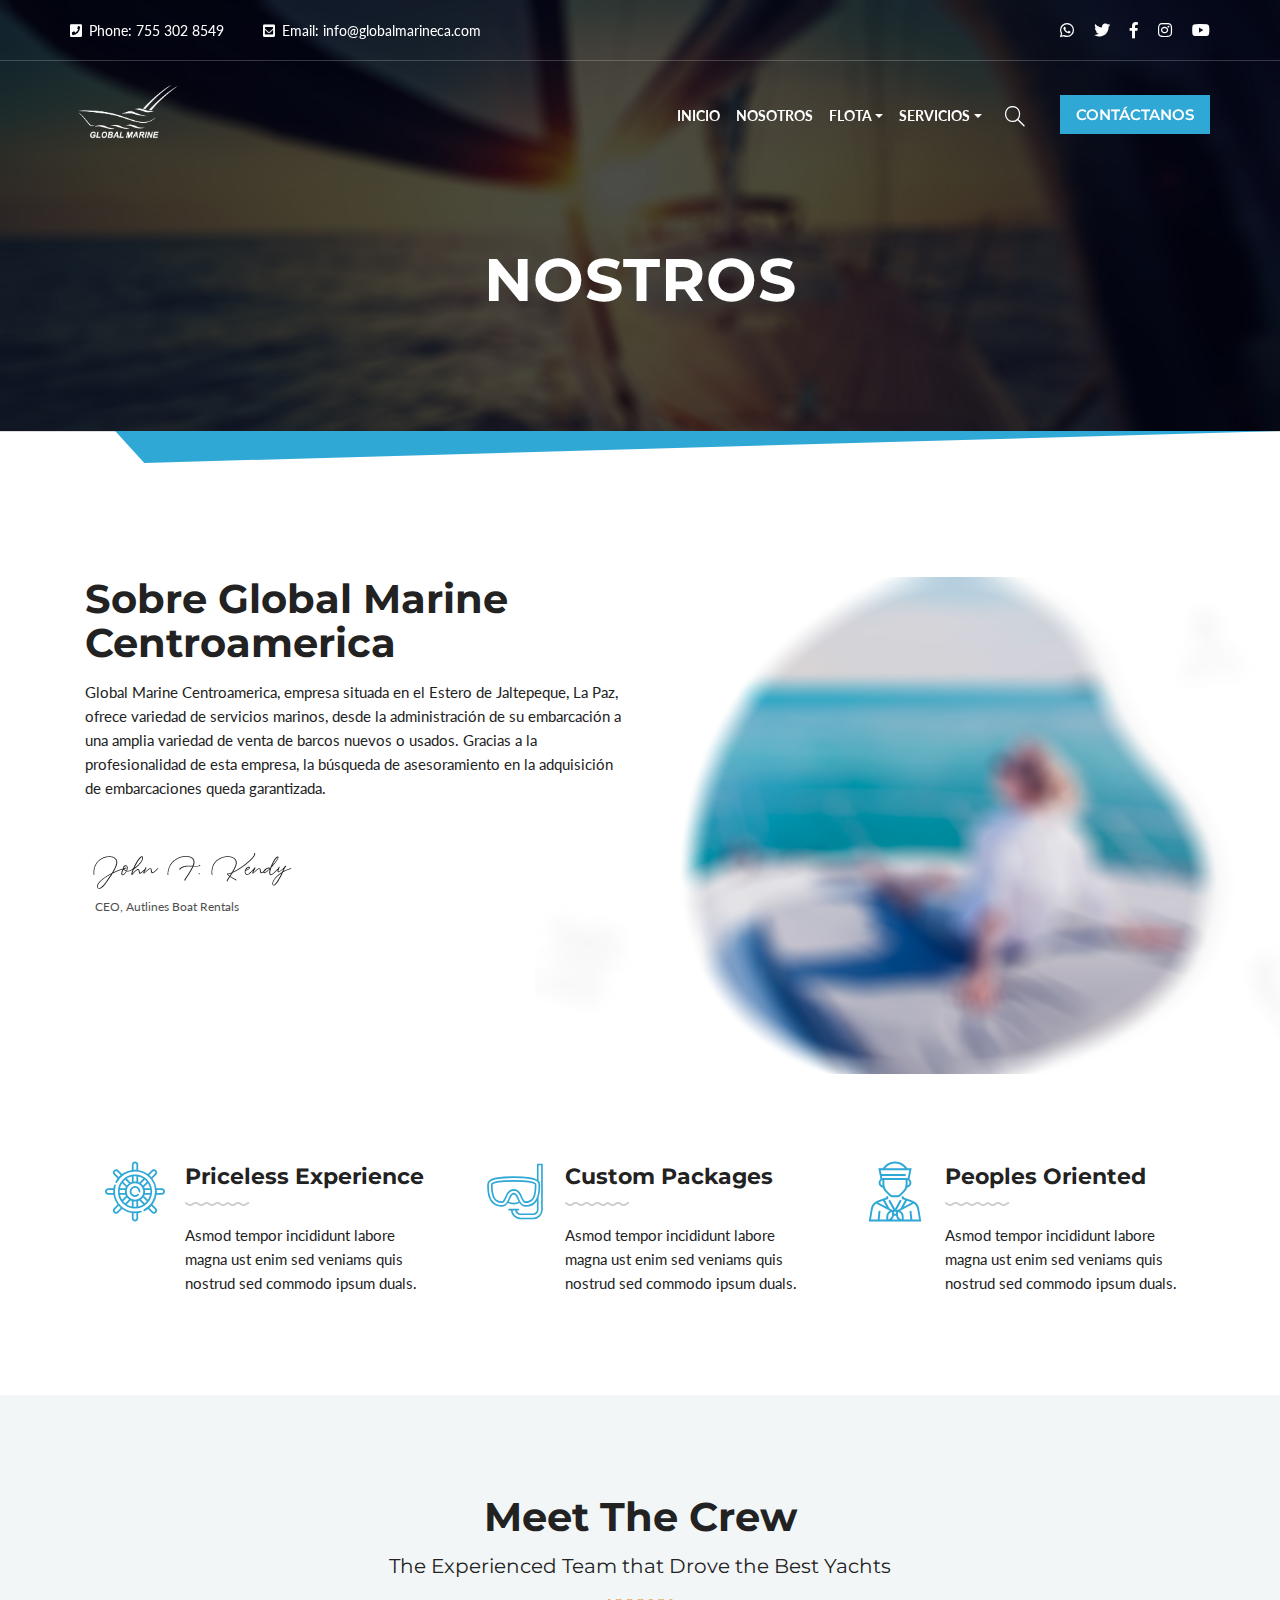
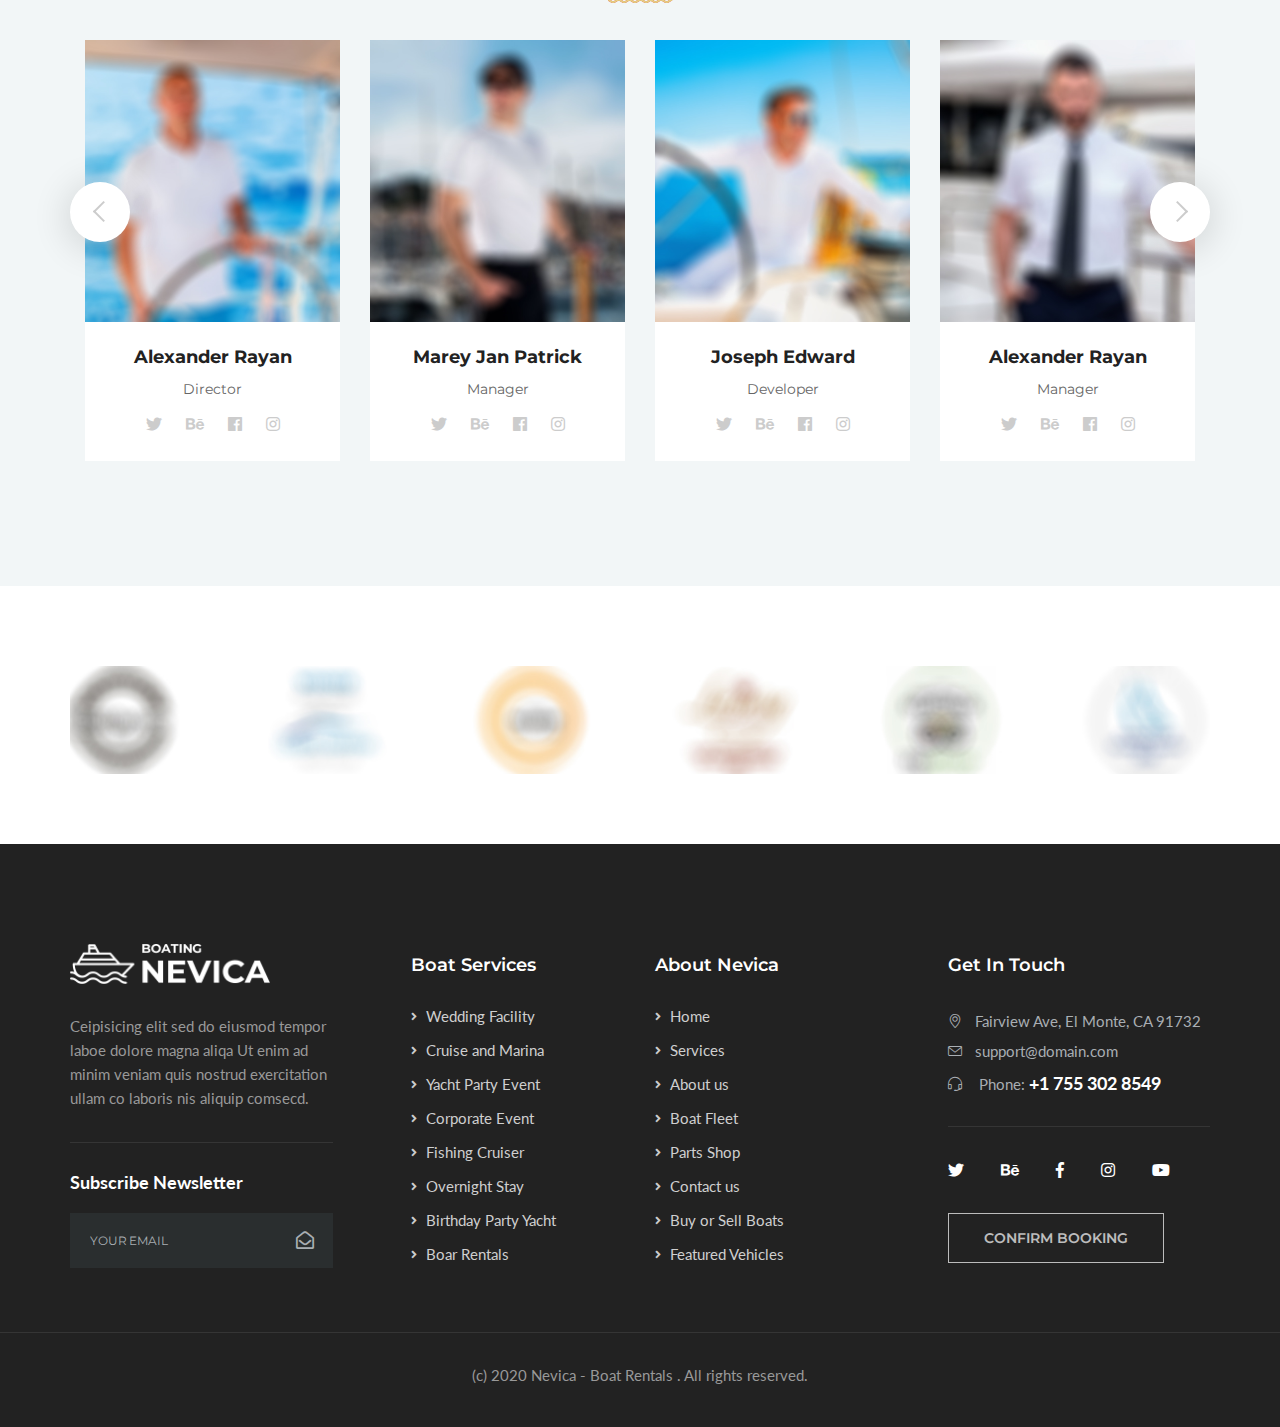
==== about.html @ 85726d35 "primer borrador" ====
<!DOCTYPE html>
<html lang="zxx">
  <head>
      <meta charset="utf-8">
      <meta http-equiv="x-ua-compatible" content="ie=edge">
      <title>Nosotros</title>
      <meta content="" name="description">
      <meta content="" name="keywords">
      <meta name="viewport" content="width=device-width, initial-scale=1.0">
      <meta content="telephone=no" name="format-detection">
      <meta name="HandheldFriendly" content="true">
      <link rel="stylesheet" href="assets/css/master.css">
     
      <link rel="icon" type="image/x-icon" href="LOGO-GM-PNG-_1_-_2_.ico"><!--[if lt IE 9 ]>
<script src="/assets/js/separate-js/html5shiv-3.7.2.min.js" type="text/javascript"></script><meta content="no" http-equiv="imagetoolbar">
<![endif]-->
  </head>
  <body class="page">
      <!-- Loader-->
      <div id="page-preloader"><span class="spinner border-t_second_b border-t_prim_a"></span></div>
      <!-- Loader end-->
    <div class="l-theme animated-css" data-header="sticky" data-header-top="200" data-canvas="container">
       
      <!-- ==========================-->
      <!-- SEARCH MODAL-->
      <!-- ==========================-->
      <div class="header-search open-search">
        <div class="container">
          <div class="row">
            <div class="col-sm-8 offset-sm-2 col-10 offset-1">
              <div class="navbar-search">
                <form class="search-global">
                  <input class="search-global__input" type="text" placeholder="Type to search" autocomplete="off" name="s" value=""/>
                  <button class="search-global__btn"><i class="icon stroke icon-Search"></i></button>
                  <div class="search-global__note">Begin typing your search above and press return to search.</div>
                </form>
              </div>
            </div>
          </div>
        </div>
        <button class="search-close close" type="button"><i class="fa fa-times"></i></button>
      </div>
		<!-- ==========================-->
		<!-- MOBILE MENU-->
		<!-- ==========================-->
		<div data-off-canvas="mobile-slidebar left overlay">
			<ul class="navbar-nav">
				<li class="nav-item active"><a class="nav-link" href="index.html">Inicio</a></li>
                <li class="nav-item "><a class="nav-link" href="about.html">Nosotros</a></li>
                <li class="nav-item "><a class="nav-link" href="listing.html">Flota</a></li>
                 <li class="nav-item "><a class="nav-link" href="tours.html">Servicios</a></li>
			</ul>
		</div>
		<header class="header header-slider">
			<div class="top-bar">
				<div class="container">
					<div class="row justify-content-between align-items-center">
						<div class="col-auto">
							<div class="top-bar__item"><i class="fas fa-phone-square"></i> Phone: 755 302 8549 </div>
							<div class="top-bar__item"><i class="fas fa-envelope-square"></i> Email: info@globalmarineca.com</div>
						</div>
						<div class="col-auto">
							<ul class="header-soc list-unstyled">
                  <li class="header-soc__item"><a class="header-soc__link" href="https://wa.me/+50378865706" target="_blank"><i class="ic fab fa-whatsapp"></i></a></li>
                  <li class="header-soc__item"><a class="header-soc__link" href="https://twitter.com/GradyLife" target="_blank"><i class="ic fab fa-twitter"></i></a></li>
                  <li class="header-soc__item"><a class="header-soc__link" href="https://www.facebook.com/globalmarinepty/" target="_blank"><i class="ic fab fa-facebook-f"></i></a></li>
                  <li class="header-soc__item"><a class="header-soc__link" href="https://www.instagram.com/globalmarinesv/" target="_blank"><i class="ic fab fa-instagram"></i></a></li>
                  <li class="header-soc__item"><a class="header-soc__link" href="https://www.youtube.com/watch?v=7ZwAyIGungk" target="_blank"><i class="ic fab fa-youtube"></i></a></li>
							</ul>
						</div>
					</div>
				</div>
			</div>
			<div class="header-main">
				<div class="container">
					<div class="row align-items-center justify-content-between">
						<div class="col-auto">
							<a class="navbar-brand navbar-brand_light scroll" href="index.html"> <img class="normal-logo img-fluid" src="assets/img/gm-light-logo.png" alt="logo" /> </a>
							<a class="navbar-brand navbar-brand_dark scroll" href="index.html"><img class="normal-logo img-fluid" src="assets/img/gm-dark-logo.png" alt="logo" /></a>
						</div>
						<div class="col-auto d-xl-none">
							<!-- Mobile Trigger Start-->
							<button class="menu-mobile-button js-toggle-mobile-slidebar toggle-menu-button"><i class="toggle-menu-button-icon"><span></span><span></span><span></span><span></span><span></span><span></span></i></button>
							<!-- Mobile Trigger End-->
						</div>
						<div class="col-xl d-none d-xl-block">
							<nav class="navbar navbar-expand-lg justify-content-end" id="nav">
								<ul class="yamm main-menu navbar-nav">
									<li class="nav-item active"><a class="nav-link" href="index.html">Inicio</a> </li>
                                    <li class="nav-item "><a class="nav-link" href="about.html">Nosotros</a> </li>
                                    
									<li class="nav-item dropdown"> <a class="nav-link dropdown-toggle" href="#">Flota</a>
										<div class="dropdown-menu"> 
                                            <a class="dropdown-item" href="listing.html">Grady-White</a> 
                                            <a class="dropdown-item" href="listing-sidebar.html">Regulator</a> 
                                            <a class="dropdown-item" href="details.html">Bertram</a> 
											<a class="dropdown-item" href="details.html">Maritimo</a>
											<a class="dropdown-item" href="details.html">Schaefer</a>
                                        </div>
									</li>
                                    <li class="nav-item dropdown"> <a class="nav-link dropdown-toggle" href="tours.html">Servicios</a>
										<div class="dropdown-menu"> 
                                            <a class="dropdown-item" href="tours.html">Mantenimiento</a> 
                                            <a class="dropdown-item" href="tour.html">Limpieza</a>  
                                        </div>
									</li>
								
								</ul> <span class="header-main__link btn_header_search"><i class="ic icon-magnifier"></i></span>
								<button class="header-main__btn btn btn-secondary">Contáctanos</button>
							</nav>
						</div>
					</div>
				</div>
			</div>
		</header>
		<!-- end .header-->
        
      <div class="section-title-page area-bg area-bg_dark area-bg_op_60">
        <div class="area-bg__inner">
          <div class="container text-center">
            <h1 class="b-title-page" style="margin-top: 50px;">Nostros</h1>
            <nav aria-label="breadcrumb">
              <ol class="breadcrumb">
               
              </ol>
            </nav>
            <!-- end .breadcrumb-->
            
          </div>
        </div>
      </div>
      <!-- end .b-title-page-->
      
      <div class="l-main-content">
        <div class="ui-decor ui-decor_mirror ui-decor_sm-h bg-primary"></div>
        <div class="container">
            
            
            
            <div class="b-about">
			<div class="ui-decor ui-decor_down"></div>
			<div class="container">
			
				<div class="row">
					<div class="col-lg-6 ">
						<div class="text-left">
							<h2 class="ui-title">Sobre Global Marine Centroamerica
                                </h2>
							<div class="ui-content">
								<p>Global Marine Centroamerica, empresa situada en el Estero de Jaltepeque, La Paz, ofrece variedad de servicios marinos, desde la administración de su embarcación a una amplia variedad de venta de barcos nuevos o usados. Gracias a la profesionalidad de esta empresa, la búsqueda de asesoramiento en la adquisición de embarcaciones queda garantizada.
								</p>
								<div class="gap25"></div> <img src="assets/img/sign.jpg" alt="sign" class="sign"> <span class="sign">CEO, Autlines Boat Rentals</span>
                            
                            </div>
						</div>
					</div>
					<div class="col-lg-6"> <img src="assets/img/2356456.png" alt="photo" class="about-image"> </div>
				</div>
			</div>
		</div>
            
            
            
            <div class="section-advantages">
			<div class="container">
				<div class="row">
					<div class="col-lg-4">
						<div class="b-advantages">
							<div class="ic flaticon-rudder-1 text-secondary"></div>
							<div class="b-advantages__main">
								<div class="b-advantages__title">Priceless Experience</div>
								<div class="decore01"></div>
								<div class="b-advantages__info">Asmod tempor incididunt labore magna ust enim sed veniams quis nostrud sed commodo ipsum duals.</div>
							</div>
						</div>
					</div>
					<div class="col-lg-4">
						<div class="b-advantages">
							<div class="ic flaticon-snorkel text-secondary"></div>
							<div class="b-advantages__main">
								<div class="b-advantages__title">Custom Packages</div>
								<div class="decore01"></div>
								<div class="b-advantages__info">Asmod tempor incididunt labore magna ust enim sed veniams quis nostrud sed commodo ipsum duals.</div>
							</div>
						</div>
					</div>
					<div class="col-lg-4">
						<div class="b-advantages">
							<div class="ic flaticon-sailor text-secondary"></div>
							<div class="b-advantages__main">
								<div class="b-advantages__title">Peoples Oriented </div>
								<div class="decore01"></div>
								<div class="b-advantages__info">Asmod tempor incididunt labore magna ust enim sed veniams quis nostrud sed commodo ipsum duals.</div>
							</div>
						</div>
					</div>
				</div>
                
			</div>
		</div>
            
 
            
        </div>
          
          
          
             
              
              <section class="section-team">
            <div class="container">
              <div class="text-center">

         
                  
                  <div class="text-center">
					<h2 class="ui-title">Meet The Crew</h2>
					<div class="row">
						<div class="col-md-8 offset-md-2">
							<h6 class="slogan">The Experienced Team that Drove the Best Yachts</h6> <img src="assets/img/decore03.png" alt="photo"> </div>
					</div>
				</div>
                  
                  
                <div class="b-team-slider ui-slider ui-slider_dots-gray ui-slider_arr_btm-center ui-slider_arr_gray js-slider" data-slick="{&quot;slidesToShow&quot;: 4, &quot;slidesToScroll&quot;: 2, &quot;autoplay&quot;: true, &quot;dots&quot;: false, &quot;arrows&quot;: true, &quot;responsive&quot;: [{&quot;breakpoint&quot;: 992, &quot;settings&quot;: {&quot;slidesToShow&quot;: 2, &quot;slidesToScroll&quot;: 2}}, {&quot;breakpoint&quot;: 768, &quot;settings&quot;: {&quot;slidesToShow&quot;: 1, &quot;slidesToScroll&quot;: 1}}]}">
                  <section class="b-team">
                    <div class="b-team__inner">
                      <div class="b-team__media"><img class="img-scale" src="assets/img/yteam05.jpg" alt="Foto"/></div>
                      <h3 class="b-team__name">Alexander Rayan</h3>
                      <div class="b-team__category">Director</div>
                      <ul class="b-team-soc list-unstyled">
                        <li class="b-team-soc__item"><a class="b-team-soc__link" href="#" target="_blank"><i class="ic fab fa-twitter"></i></a></li>
                        <li class="b-team-soc__item"><a class="b-team-soc__link" href="#" target="_blank"><i class="ic fab fa-behance"></i></a></li>
                        <li class="b-team-soc__item"><a class="b-team-soc__link" href="#" target="_blank"><i class="ic fab fa-facebook"></i></a></li>
                        <li class="b-team-soc__item"><a class="b-team-soc__link" href="#" target="_blank"><i class="ic fab fa-instagram"></i></a></li>
                      </ul>
                    </div>
                  </section>
                  <!-- end .b-team-->
                  <section class="b-team">
                    <div class="b-team__inner">
                    <div class="b-team__media"><img class="img-scale" src="assets/img/yteam04.jpg" alt="Foto"/></div>
                      <h3 class="b-team__name">Marey Jan Patrick</h3>
                      <div class="b-team__category">Manager</div>
                      <ul class="b-team-soc list-unstyled">
                        <li class="b-team-soc__item"><a class="b-team-soc__link" href="#" target="_blank"><i class="ic fab fa-twitter"></i></a></li>
                        <li class="b-team-soc__item"><a class="b-team-soc__link" href="#" target="_blank"><i class="ic fab fa-behance"></i></a></li>
                        <li class="b-team-soc__item"><a class="b-team-soc__link" href="#" target="_blank"><i class="ic fab fa-facebook"></i></a></li>
                        <li class="b-team-soc__item"><a class="b-team-soc__link" href="#" target="_blank"><i class="ic fab fa-instagram"></i></a></li>
                      </ul>
                    </div>
                  </section>
                  <!-- end .b-team-->
                  <section class="b-team">
                    <div class="b-team__inner">
                     <div class="b-team__media"><img class="img-scale" src="assets/img/yteam02-1.jpg" alt="Foto"/></div>
                      <h3 class="b-team__name">Joseph Edward</h3>
                      <div class="b-team__category">Developer</div>
                      <ul class="b-team-soc list-unstyled">
                        <li class="b-team-soc__item"><a class="b-team-soc__link" href="#" target="_blank"><i class="ic fab fa-twitter"></i></a></li>
                        <li class="b-team-soc__item"><a class="b-team-soc__link" href="#" target="_blank"><i class="ic fab fa-behance"></i></a></li>
                        <li class="b-team-soc__item"><a class="b-team-soc__link" href="#" target="_blank"><i class="ic fab fa-facebook"></i></a></li>
                        <li class="b-team-soc__item"><a class="b-team-soc__link" href="#" target="_blank"><i class="ic fab fa-instagram"></i></a></li>
                      </ul>
                    </div>
                  </section>
                    
                    
                  
                    
                  <!-- end .b-team-->
                  <section class="b-team">
                    <div class="b-team__inner">
                      <div class="b-team__media"><img class="img-scale" src="assets/img/yteam03-1.jpg" alt="Foto"/></div>
                      <h3 class="b-team__name">Alexander Rayan</h3>
                      <div class="b-team__category">Manager</div>
                      <ul class="b-team-soc list-unstyled">
                        <li class="b-team-soc__item"><a class="b-team-soc__link" href="#" target="_blank"><i class="ic fab fa-twitter"></i></a></li>
                        <li class="b-team-soc__item"><a class="b-team-soc__link" href="#" target="_blank"><i class="ic fab fa-behance"></i></a></li>
                        <li class="b-team-soc__item"><a class="b-team-soc__link" href="#" target="_blank"><i class="ic fab fa-facebook"></i></a></li>
                        <li class="b-team-soc__item"><a class="b-team-soc__link" href="#" target="_blank"><i class="ic fab fa-instagram"></i></a></li>
                      </ul>
                    </div>
                  </section>
                    
                    
                    <section class="b-team">
                    <div class="b-team__inner">
                    <div class="b-team__media"><img class="img-scale" src="assets/img/yteam04.jpg" alt="Foto"/></div>
                      <h3 class="b-team__name">Marey Jan Patrick</h3>
                      <div class="b-team__category">Manager</div>
                      <ul class="b-team-soc list-unstyled">
                        <li class="b-team-soc__item"><a class="b-team-soc__link" href="#" target="_blank"><i class="ic fab fa-twitter"></i></a></li>
                        <li class="b-team-soc__item"><a class="b-team-soc__link" href="#" target="_blank"><i class="ic fab fa-behance"></i></a></li>
                        <li class="b-team-soc__item"><a class="b-team-soc__link" href="#" target="_blank"><i class="ic fab fa-facebook"></i></a></li>
                        <li class="b-team-soc__item"><a class="b-team-soc__link" href="#" target="_blank"><i class="ic fab fa-instagram"></i></a></li>
                      </ul>
                    </div>
                  </section>
                  <!-- end .b-team-->
                    
                    
                    <!-- end .b-team-->
                  <section class="b-team">
                    <div class="b-team__inner">
                     <div class="b-team__media"><img class="img-scale" src="assets/img/yteam02-1.jpg" alt="Foto"/></div>
                      <h3 class="b-team__name">Joseph Edward</h3>
                      <div class="b-team__category">Developer</div>
                      <ul class="b-team-soc list-unstyled">
                        <li class="b-team-soc__item"><a class="b-team-soc__link" href="#" target="_blank"><i class="ic fab fa-twitter"></i></a></li>
                        <li class="b-team-soc__item"><a class="b-team-soc__link" href="#" target="_blank"><i class="ic fab fa-behance"></i></a></li>
                        <li class="b-team-soc__item"><a class="b-team-soc__link" href="#" target="_blank"><i class="ic fab fa-facebook"></i></a></li>
                        <li class="b-team-soc__item"><a class="b-team-soc__link" href="#" target="_blank"><i class="ic fab fa-instagram"></i></a></li>
                      </ul>
                    </div>
                  </section>
                 
                  
                </div>
              </div>
            </div>
          </section>
            
          
          
          
          <section class="section-banners section-banners-inner">
			<div class="container">
				<div class="text-center"> <img src="assets/img/banners.jpg" alt="photo"> </div>
			</div>
		</section>
          
          
          
      </div>
		<footer class="footer">
			<div class="container">
				<div class="row">
					<div class="col-lg-3 col-md-6">
						<div class="footer-section">
							<a class="footer__logo" href="index.html"><img class="img-fluid" src="assets/img/logo-light.png" alt="Logo"></a>
							<div class="footer-info">Ceipisicing elit sed do eiusmod tempor laboe dolore magna aliqa Ut enim ad minim veniam quis nostrud exercitation ullam co laboris nis aliquip comsecd.</div>
						</div>
						<section class="footer-section">
							<h3 class="footer-section__title footer-section__title_sm">Subscribe Newsletter</h3>
							<form class="footer-form">
								<div class="form-group">
									<input class="footer-form__input form-control" type="email" placeholder="your email"><i class="ic far fa-envelope-open"></i> </div>
							</form>
						</section>
					</div>
					<div class="col-lg-3 col-md-6">
						<section class="footer-section footer-section_link pl-5">
							<h3 class="footer-section__title">Boat Services</h3>
							<ul class="footer-list list-unstyled">
								<li><a href="#">Wedding Facility</a></li>
								<li><a href="#">Cruise and Marina</a></li>
								<li><a href="#">Yacht Party Event</a></li>
								<li><a href="#">Corporate Event</a></li>
								<li><a href="#">Fishing Cruiser</a></li>
								<li><a href="#">Overnight Stay</a></li>
								<li><a href="#">Birthday Party Yacht</a></li>
								<li><a href="#">Boar Rentals</a></li>
							</ul>
						</section>
					</div>
					<div class="col-lg-3 col-md-6">
						<section class="footer-section footer-section_link">
							<h3 class="footer-section__title">About Nevica</h3>
							<ul class="footer-list list-unstyled">
								<li><a href="#"> Home</a></li>
								<li><a href="#">Services</a></li>
								<li><a href="#">About us</a></li>
								<li><a href="#">Boat Fleet</a></li>
								<li><a href="#">Parts Shop </a></li>
								<li><a href="#">Contact us</a></li>
								<li><a href="#">Buy or Sell Boats</a></li>
								<li><a href="#">Featured Vehicles</a></li>
							</ul>
						</section>
					</div>
					<div class="col-lg-3 col-md-6">
						<section class="footer-section">
							<h3 class="footer-section__title">Get In Touch</h3>
							<div class="footer-contacts">
								<div class="footer-contacts__item"><i class="ic icon-location-pin"></i>Fairview Ave, El Monte, CA 91732</div>
								<div class="footer-contacts__item"><i class="ic icon-envelope"></i><a href="mailto:support@domain.com">support@domain.com</a></div>
								<div class="footer-contacts__item"><i class="ic icon-earphones-alt"></i> Phone: <a class="footer-contacts__phone" href="tel:+17553028549">+1 755 302 8549</a> </div>
							</div>
							<ul class="footer-soc list-unstyled">
								<li class="footer-soc__item"><a class="footer-soc__link" href="#" target="_blank"><i class="ic fab fa-twitter"></i></a></li>
								<li class="footer-soc__item"><a class="footer-soc__link" href="#" target="_blank"><i class="ic fab fa-behance"></i></a></li>
								<li class="footer-soc__item"><a class="footer-soc__link" href="#" target="_blank"><i class="ic fab fa-facebook-f"></i></a></li>
								<li class="footer-soc__item"><a class="footer-soc__link" href="#" target="_blank"><i class="ic fab fa-instagram"></i></a></li>
								<li class="footer-soc__item"><a class="footer-soc__link" href="#" target="_blank"><i class="ic fab fa-youtube"></i></a></li>
							</ul><a class="btn btn-white" href="#">confirm booking</a> </section>
					</div>
				</div>
			</div>
			<div class="footer-copyright">
				<div class="container">(c) 2020 Nevica - Boat Rentals . All rights reserved.</div>
			</div>
		</footer>
		<!-- .footer-->
    </div>
    <!-- end layout-theme-->
    
  <!-- ++++++++++++-->
    <!-- MAIN SCRIPTS-->
    <!-- ++++++++++++-->
    <script src="assets/libs/jquery-3.3.1.min.js" ></script>
    <script src="assets/libs/jquery-migrate-1.4.1.min.js"></script>
    <!-- Bootstrap-->
    <script src="assets/plugins/popever/popper.min.js" ></script>
    <script src="assets/libs/bootstrap-4.1.3/js/bootstrap.min.js" ></script>
    <!---->
    <!-- Color scheme-->
    <script src="assets/plugins/switcher/js/dmss.js"></script>
    <!-- Select customization & Color scheme-->
    <script src="assets/libs/bootstrap-select.min.js"></script>
    <!-- Pop-up window-->
    <script src="assets/plugins/magnific-popup/jquery.magnific-popup.min.js"></script>
    <!-- Headers scripts-->
    <script src="assets/plugins/headers/slidebar.js"></script>
    <script src="assets/plugins/headers/header.js"></script>
    <!-- Mail scripts-->
    <script src="assets/plugins/jqBootstrapValidation.js"></script>
    <script src="assets/plugins/contact_me.js"></script>
    <!-- Progress numbers-->
    <script src="assets/plugins/rendro-easy-pie-chart/jquery.easypiechart.min.js"></script>
    <script src="assets/plugins/rendro-easy-pie-chart/jquery.waypoints.min.js"></script>
    <!-- Animations-->
    <script src="assets/plugins/scrollreveal/scrollreveal.min.js"></script>
    <!-- Scale images-->
    <script src="assets/plugins/ofi.min.js"></script>
    <!-- Sliders-->
    <script src="assets/plugins/slick/slick.js"></script>
    <!-- User customization-->
    <script src="assets/js/custom.js"></script>
      
  </body>
</html>
---- assets/css/master.css ----
/*------------------------------------------------------------------
[Master Stylesheet]

Project:  Nevica
Version:  1.0
Assigned to:  Alex Zaymund
Primary use:  Nevica
-------------------------------------------------------------------*/


/* FONTS*/
@import 'https://fonts.googleapis.com/css?family=Lato:100,300,400,700,900|Montserrat:400,500,600,700';
@import '../fonts/fontawesome-free-5.8.1/css/all.min.css';
@import '../fonts/stroke/style.css';
@import '../fonts/elegant/style.css';
@import '../fonts/pe-icon-7-stroke/css/pe-icon-7-stroke.css';
@import '../fonts/simple-line-icons/css/simple-line-icons.css';
@import '../fonts/nevica/font/flaticon.css';





/* PLUGIN CSS */

@import '../libs/bootstrap-4.1.3/bootstrap.css';                /* bootstrap */
@import '../plugins/headers/header.css';                /* header */
@import '../plugins/headers/yamm.css';                /* header */
@import '../plugins/slider-pro/slider-pro.css';         /* main slider */
@import '../plugins/slick/slick.css';         /* sliders */
@import '../plugins/slick/slick-theme.css';         /* sliders */
@import '../plugins/magnific-popup/magnific-popup.css';            /* modal */
@import '../plugins/animate/animate.css';                        /* animations */
@import '../plugins/flowplayer/skin/playful.css';          /* video-player */
@import '../plugins/noUiSlider/nouislider.css';          /* slider number */
@import '../plugins/bootstrap-select/css/bootstrap-select.min.css';                /* bootstrap-select */



/* MAIN CSS */

@import 'main.css';
@import 'color.css';
@import 'responsive.css';
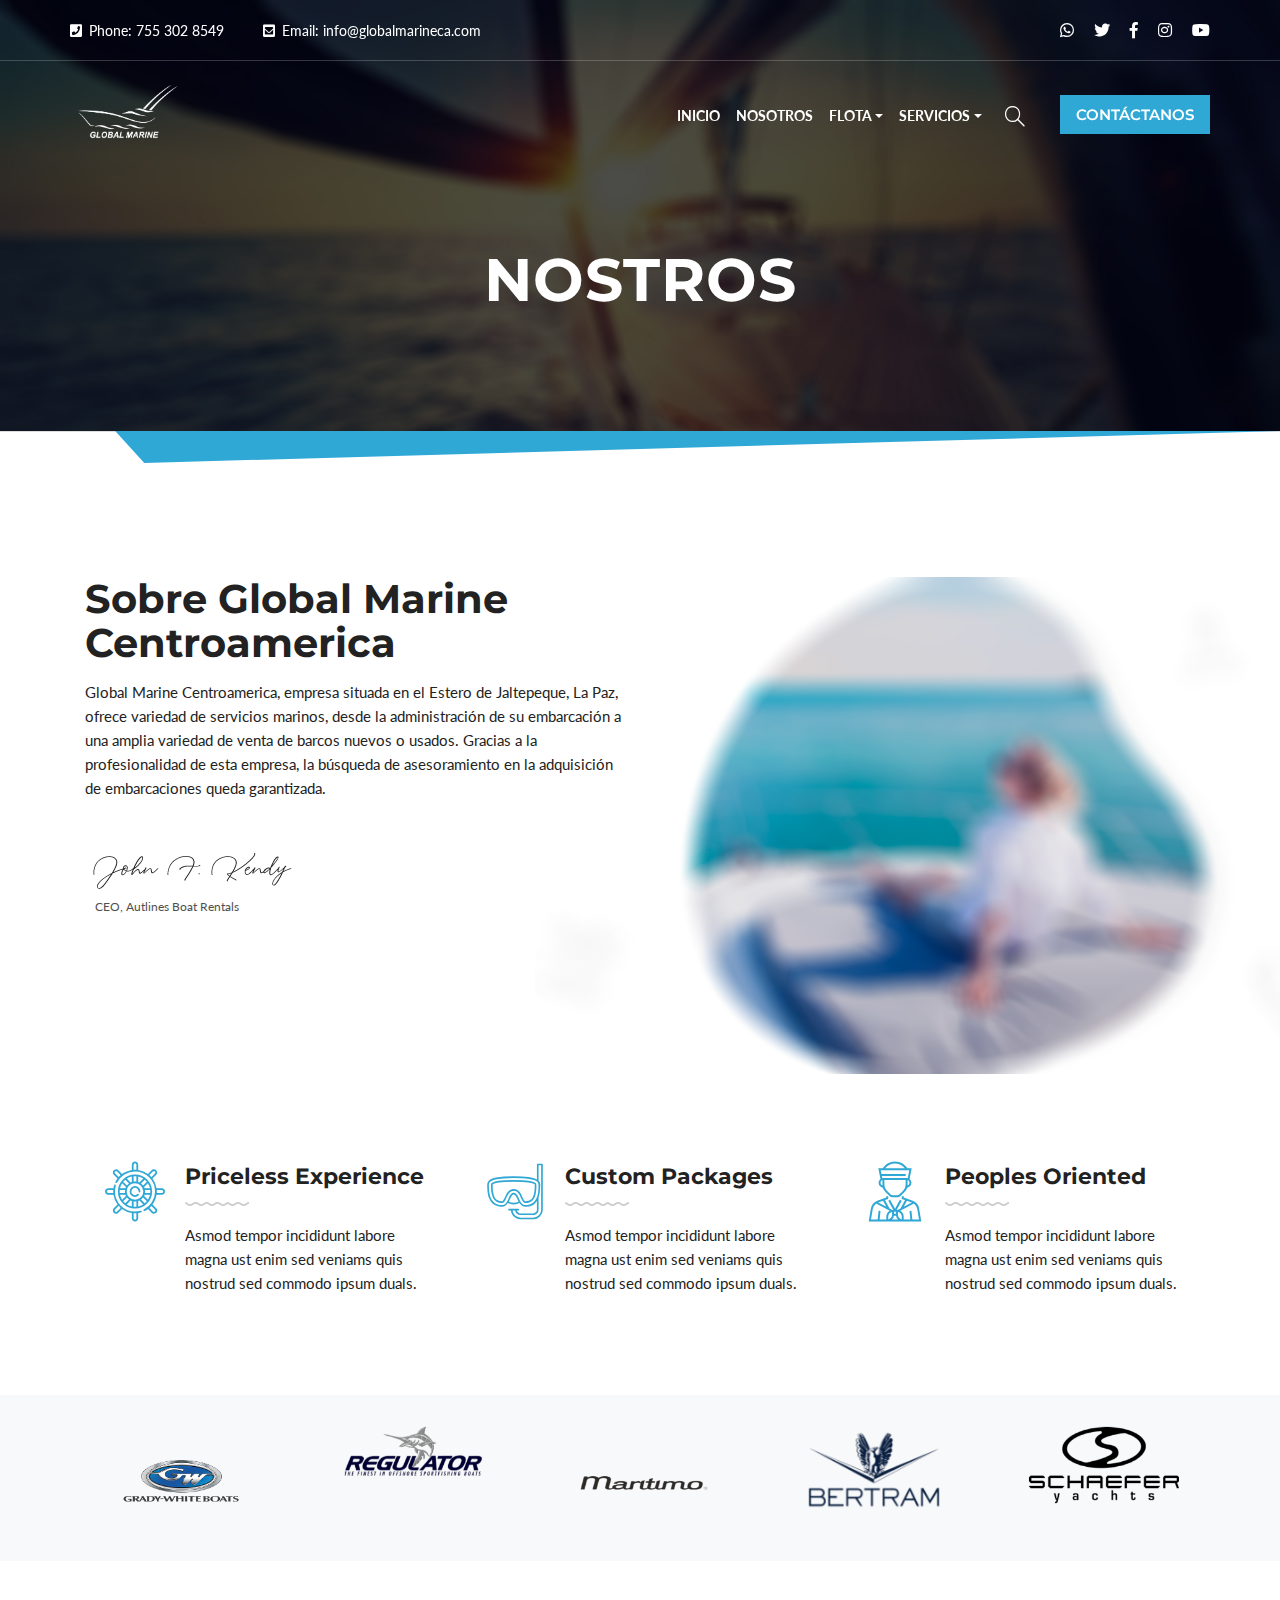
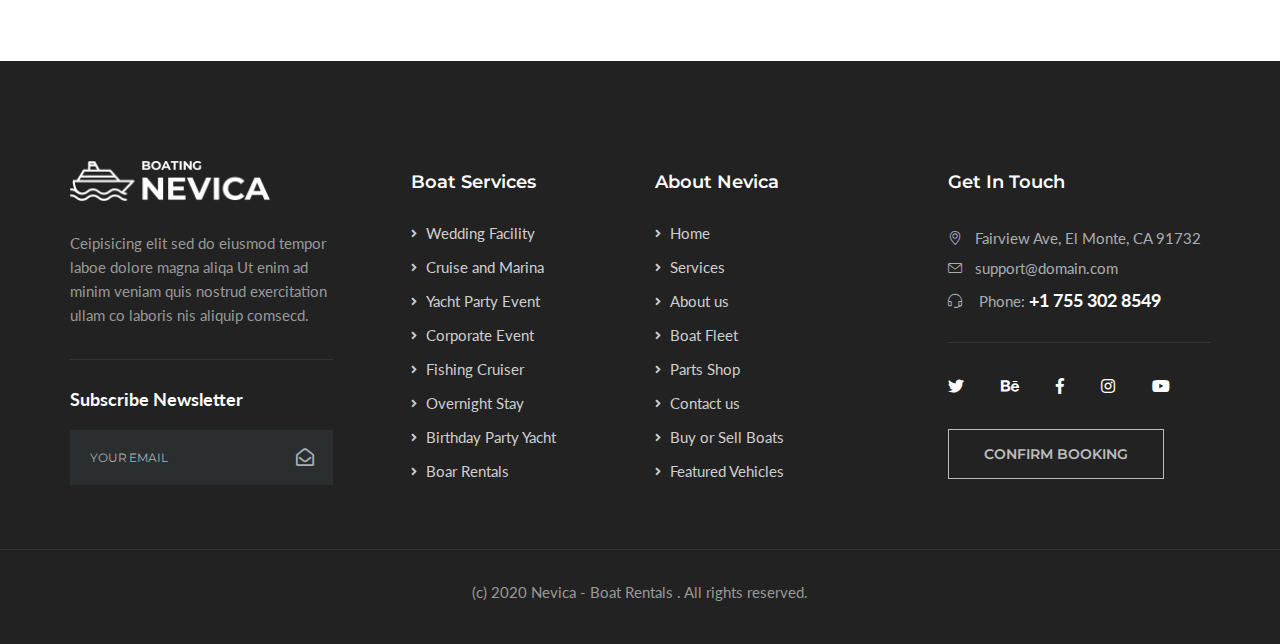
==== commit 2397a405: "cambios en Nosotros" ====
--- a/about.html
+++ b/about.html
@@ -10,6 +10,7 @@
       <meta content="telephone=no" name="format-detection">
       <meta name="HandheldFriendly" content="true">
       <link rel="stylesheet" href="assets/css/master.css">
+      <link rel="stylesheet" href="assets/css/owl.carousel.min.css">
      
       <link rel="icon" type="image/x-icon" href="LOGO-GM-PNG-_1_-_2_.ico"><!--[if lt IE 9 ]>
 <script src="/assets/js/separate-js/html5shiv-3.7.2.min.js" type="text/javascript"></script><meta content="no" http-equiv="imagetoolbar">
@@ -158,6 +159,7 @@
 				</div>
 			</div>
 		</div>
+    
             
             
             
@@ -202,133 +204,42 @@
  
             
         </div>
+        <!-- Start Logo Carousel -->
+	<div id="logo-carousel">
+		<div class="container pt-3 text-center">
+			<div class="carousel-wrap">
+				<div class="owl-carousel">
+
+					<div class="item py-3">
+						<img class="" src="assets/img/logos/Grady - White (2).png" alt="">
+					</div>
+
+					<div class="item py-3">
+						<img class="" src="assets/img/logos/Regulator (2).png" alt="">
+					</div>
+
+					<div class="item py-3">
+						<img class="" src="assets/img/logos/Maritimo.png" alt="">
+					</div>
+
+					<div class="item py-3">
+						<img class="" src="assets/img/logos/bertram.png" alt="">
+					</div>
+
+					<div class="item py-3">
+						<img class="" src="assets/img/logos/schaefer-logo.png" alt="">
+					</div>
+
+				</div> <!-- End Owl Carousel -->
+			</div> <!-- End Carousel Wrap -->
+		</div> <!-- End Container -->
+	</div> <!-- End Logo Carousel -->
           
           
           
              
               
-              <section class="section-team">
-            <div class="container">
-              <div class="text-center">
-
-         
-                  
-                  <div class="text-center">
-					<h2 class="ui-title">Meet The Crew</h2>
-					<div class="row">
-						<div class="col-md-8 offset-md-2">
-							<h6 class="slogan">The Experienced Team that Drove the Best Yachts</h6> <img src="assets/img/decore03.png" alt="photo"> </div>
-					</div>
-				</div>
-                  
-                  
-                <div class="b-team-slider ui-slider ui-slider_dots-gray ui-slider_arr_btm-center ui-slider_arr_gray js-slider" data-slick="{&quot;slidesToShow&quot;: 4, &quot;slidesToScroll&quot;: 2, &quot;autoplay&quot;: true, &quot;dots&quot;: false, &quot;arrows&quot;: true, &quot;responsive&quot;: [{&quot;breakpoint&quot;: 992, &quot;settings&quot;: {&quot;slidesToShow&quot;: 2, &quot;slidesToScroll&quot;: 2}}, {&quot;breakpoint&quot;: 768, &quot;settings&quot;: {&quot;slidesToShow&quot;: 1, &quot;slidesToScroll&quot;: 1}}]}">
-                  <section class="b-team">
-                    <div class="b-team__inner">
-                      <div class="b-team__media"><img class="img-scale" src="assets/img/yteam05.jpg" alt="Foto"/></div>
-                      <h3 class="b-team__name">Alexander Rayan</h3>
-                      <div class="b-team__category">Director</div>
-                      <ul class="b-team-soc list-unstyled">
-                        <li class="b-team-soc__item"><a class="b-team-soc__link" href="#" target="_blank"><i class="ic fab fa-twitter"></i></a></li>
-                        <li class="b-team-soc__item"><a class="b-team-soc__link" href="#" target="_blank"><i class="ic fab fa-behance"></i></a></li>
-                        <li class="b-team-soc__item"><a class="b-team-soc__link" href="#" target="_blank"><i class="ic fab fa-facebook"></i></a></li>
-                        <li class="b-team-soc__item"><a class="b-team-soc__link" href="#" target="_blank"><i class="ic fab fa-instagram"></i></a></li>
-                      </ul>
-                    </div>
-                  </section>
-                  <!-- end .b-team-->
-                  <section class="b-team">
-                    <div class="b-team__inner">
-                    <div class="b-team__media"><img class="img-scale" src="assets/img/yteam04.jpg" alt="Foto"/></div>
-                      <h3 class="b-team__name">Marey Jan Patrick</h3>
-                      <div class="b-team__category">Manager</div>
-                      <ul class="b-team-soc list-unstyled">
-                        <li class="b-team-soc__item"><a class="b-team-soc__link" href="#" target="_blank"><i class="ic fab fa-twitter"></i></a></li>
-                        <li class="b-team-soc__item"><a class="b-team-soc__link" href="#" target="_blank"><i class="ic fab fa-behance"></i></a></li>
-                        <li class="b-team-soc__item"><a class="b-team-soc__link" href="#" target="_blank"><i class="ic fab fa-facebook"></i></a></li>
-                        <li class="b-team-soc__item"><a class="b-team-soc__link" href="#" target="_blank"><i class="ic fab fa-instagram"></i></a></li>
-                      </ul>
-                    </div>
-                  </section>
-                  <!-- end .b-team-->
-                  <section class="b-team">
-                    <div class="b-team__inner">
-                     <div class="b-team__media"><img class="img-scale" src="assets/img/yteam02-1.jpg" alt="Foto"/></div>
-                      <h3 class="b-team__name">Joseph Edward</h3>
-                      <div class="b-team__category">Developer</div>
-                      <ul class="b-team-soc list-unstyled">
-                        <li class="b-team-soc__item"><a class="b-team-soc__link" href="#" target="_blank"><i class="ic fab fa-twitter"></i></a></li>
-                        <li class="b-team-soc__item"><a class="b-team-soc__link" href="#" target="_blank"><i class="ic fab fa-behance"></i></a></li>
-                        <li class="b-team-soc__item"><a class="b-team-soc__link" href="#" target="_blank"><i class="ic fab fa-facebook"></i></a></li>
-                        <li class="b-team-soc__item"><a class="b-team-soc__link" href="#" target="_blank"><i class="ic fab fa-instagram"></i></a></li>
-                      </ul>
-                    </div>
-                  </section>
-                    
-                    
-                  
-                    
-                  <!-- end .b-team-->
-                  <section class="b-team">
-                    <div class="b-team__inner">
-                      <div class="b-team__media"><img class="img-scale" src="assets/img/yteam03-1.jpg" alt="Foto"/></div>
-                      <h3 class="b-team__name">Alexander Rayan</h3>
-                      <div class="b-team__category">Manager</div>
-                      <ul class="b-team-soc list-unstyled">
-                        <li class="b-team-soc__item"><a class="b-team-soc__link" href="#" target="_blank"><i class="ic fab fa-twitter"></i></a></li>
-                        <li class="b-team-soc__item"><a class="b-team-soc__link" href="#" target="_blank"><i class="ic fab fa-behance"></i></a></li>
-                        <li class="b-team-soc__item"><a class="b-team-soc__link" href="#" target="_blank"><i class="ic fab fa-facebook"></i></a></li>
-                        <li class="b-team-soc__item"><a class="b-team-soc__link" href="#" target="_blank"><i class="ic fab fa-instagram"></i></a></li>
-                      </ul>
-                    </div>
-                  </section>
-                    
-                    
-                    <section class="b-team">
-                    <div class="b-team__inner">
-                    <div class="b-team__media"><img class="img-scale" src="assets/img/yteam04.jpg" alt="Foto"/></div>
-                      <h3 class="b-team__name">Marey Jan Patrick</h3>
-                      <div class="b-team__category">Manager</div>
-                      <ul class="b-team-soc list-unstyled">
-                        <li class="b-team-soc__item"><a class="b-team-soc__link" href="#" target="_blank"><i class="ic fab fa-twitter"></i></a></li>
-                        <li class="b-team-soc__item"><a class="b-team-soc__link" href="#" target="_blank"><i class="ic fab fa-behance"></i></a></li>
-                        <li class="b-team-soc__item"><a class="b-team-soc__link" href="#" target="_blank"><i class="ic fab fa-facebook"></i></a></li>
-                        <li class="b-team-soc__item"><a class="b-team-soc__link" href="#" target="_blank"><i class="ic fab fa-instagram"></i></a></li>
-                      </ul>
-                    </div>
-                  </section>
-                  <!-- end .b-team-->
-                    
-                    
-                    <!-- end .b-team-->
-                  <section class="b-team">
-                    <div class="b-team__inner">
-                     <div class="b-team__media"><img class="img-scale" src="assets/img/yteam02-1.jpg" alt="Foto"/></div>
-                      <h3 class="b-team__name">Joseph Edward</h3>
-                      <div class="b-team__category">Developer</div>
-                      <ul class="b-team-soc list-unstyled">
-                        <li class="b-team-soc__item"><a class="b-team-soc__link" href="#" target="_blank"><i class="ic fab fa-twitter"></i></a></li>
-                        <li class="b-team-soc__item"><a class="b-team-soc__link" href="#" target="_blank"><i class="ic fab fa-behance"></i></a></li>
-                        <li class="b-team-soc__item"><a class="b-team-soc__link" href="#" target="_blank"><i class="ic fab fa-facebook"></i></a></li>
-                        <li class="b-team-soc__item"><a class="b-team-soc__link" href="#" target="_blank"><i class="ic fab fa-instagram"></i></a></li>
-                      </ul>
-                    </div>
-                  </section>
-                 
-                  
-                </div>
-              </div>
-            </div>
-          </section>
-            
-          
-          
-          
-          <section class="section-banners section-banners-inner">
-			<div class="container">
-				<div class="text-center"> <img src="assets/img/banners.jpg" alt="photo"> </div>
-			</div>
-		</section>
+            
           
           
           
@@ -414,6 +325,8 @@
     <script src="assets/plugins/popever/popper.min.js" ></script>
     <script src="assets/libs/bootstrap-4.1.3/js/bootstrap.min.js" ></script>
     <!---->
+    <!-- Owl Carousel -->
+	  <script src="assets/js/owl.carousel.min.js"></script>
     <!-- Color scheme-->
     <script src="assets/plugins/switcher/js/dmss.js"></script>
     <!-- Select customization & Color scheme-->
